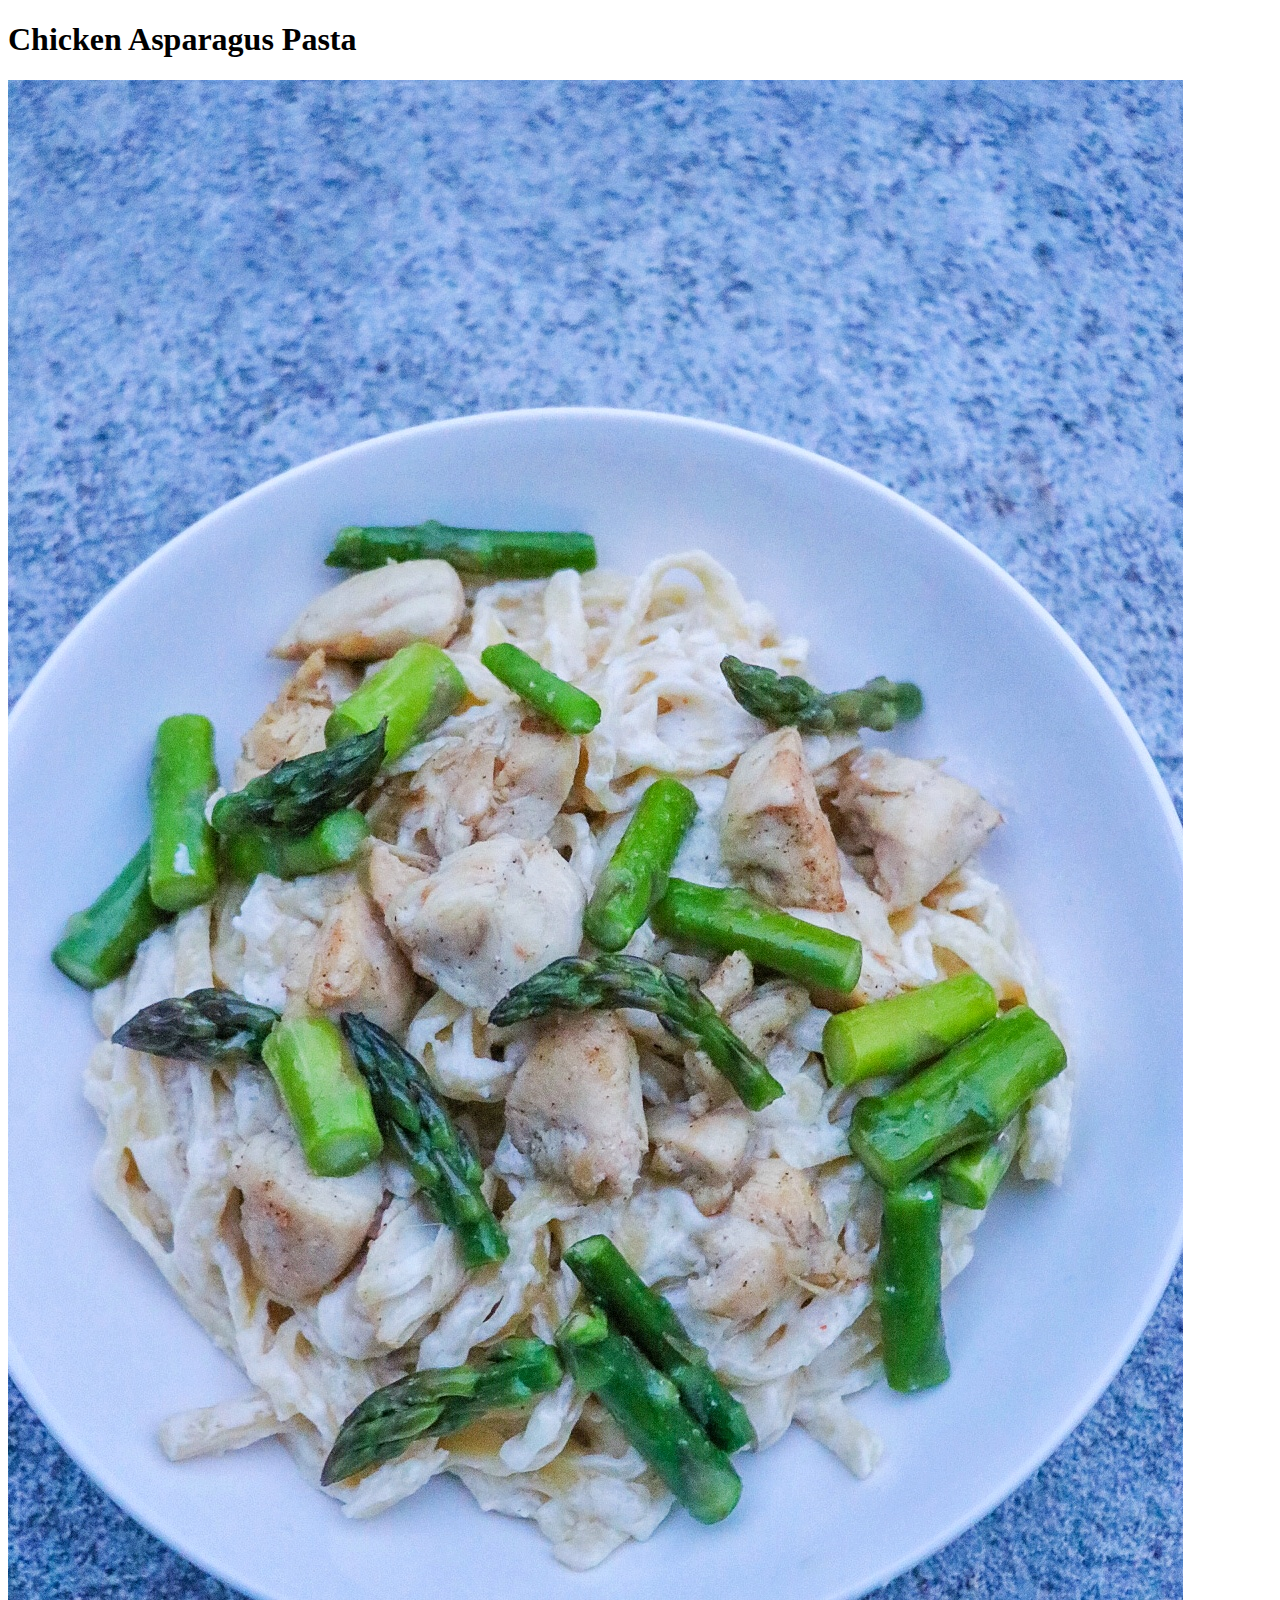
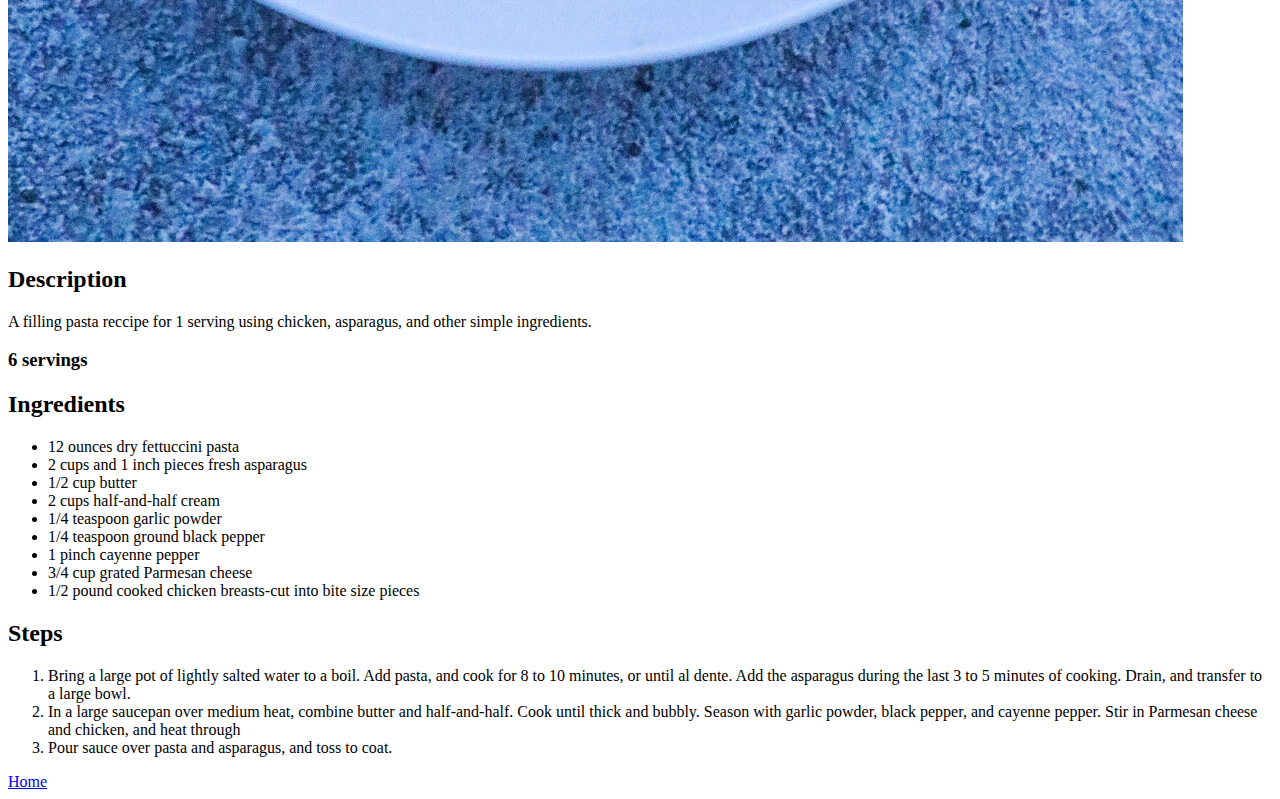
==== recipes/chicken-asparagus-pasta.html @ c43da2f2 "Finished Odin recipes in html" ====
<!DOCTYPE html>
<head>
    <meta charset="utf-8">
    <title>Chicken Asparagus Pasta</title>
</head>
<body>
    <h1>Chicken Asparagus Pasta</h1>
    <img src="../images/chicken-asparagus-pasta.jpeg" alt="Finished chicken asparagus pasta">
    <!-- Recipe description -->
    <h2>Description</h2>
    <p>A filling pasta reccipe for 1 serving using chicken, asparagus, and other simple ingredients.</p>
    <h3>6 servings</h3>
    <!-- List ingredients in unordered list -->
    <h2>Ingredients</h2>
    <ul>
        <li>12 ounces dry fettuccini pasta</li>
        <li>2 cups and 1 inch pieces fresh asparagus</li>
        <li>1/2 cup butter</li>
        <li>2 cups half-and-half cream</li>
        <li>1/4 teaspoon garlic powder</li>
        <li>1/4 teaspoon ground black pepper</li>
        <li>1 pinch cayenne pepper</li>
        <li>3/4 cup grated Parmesan cheese</li>
        <li>1/2 pound cooked chicken breasts-cut into bite size pieces</li>
    </ul> 
    <!-- List cooking steps in ordered list -->
    <h2>Steps</h2>
    <ol>
        <li>Bring a large pot of lightly salted water to a boil. Add pasta, and cook for 8 to 10 minutes, or until al dente. Add the asparagus during the last 3 to 5 minutes of cooking. Drain, and transfer to a large bowl.</li>
        <li>In a large saucepan over medium heat, combine butter and half-and-half. Cook until thick and bubbly. Season with garlic powder, black pepper, and cayenne pepper. Stir in Parmesan cheese and chicken, and heat through</li>
        <li>Pour sauce over pasta and asparagus, and toss to coat.</li>
    </ol>
    <a href="../index.html">Home</a>  
</body>
</html>
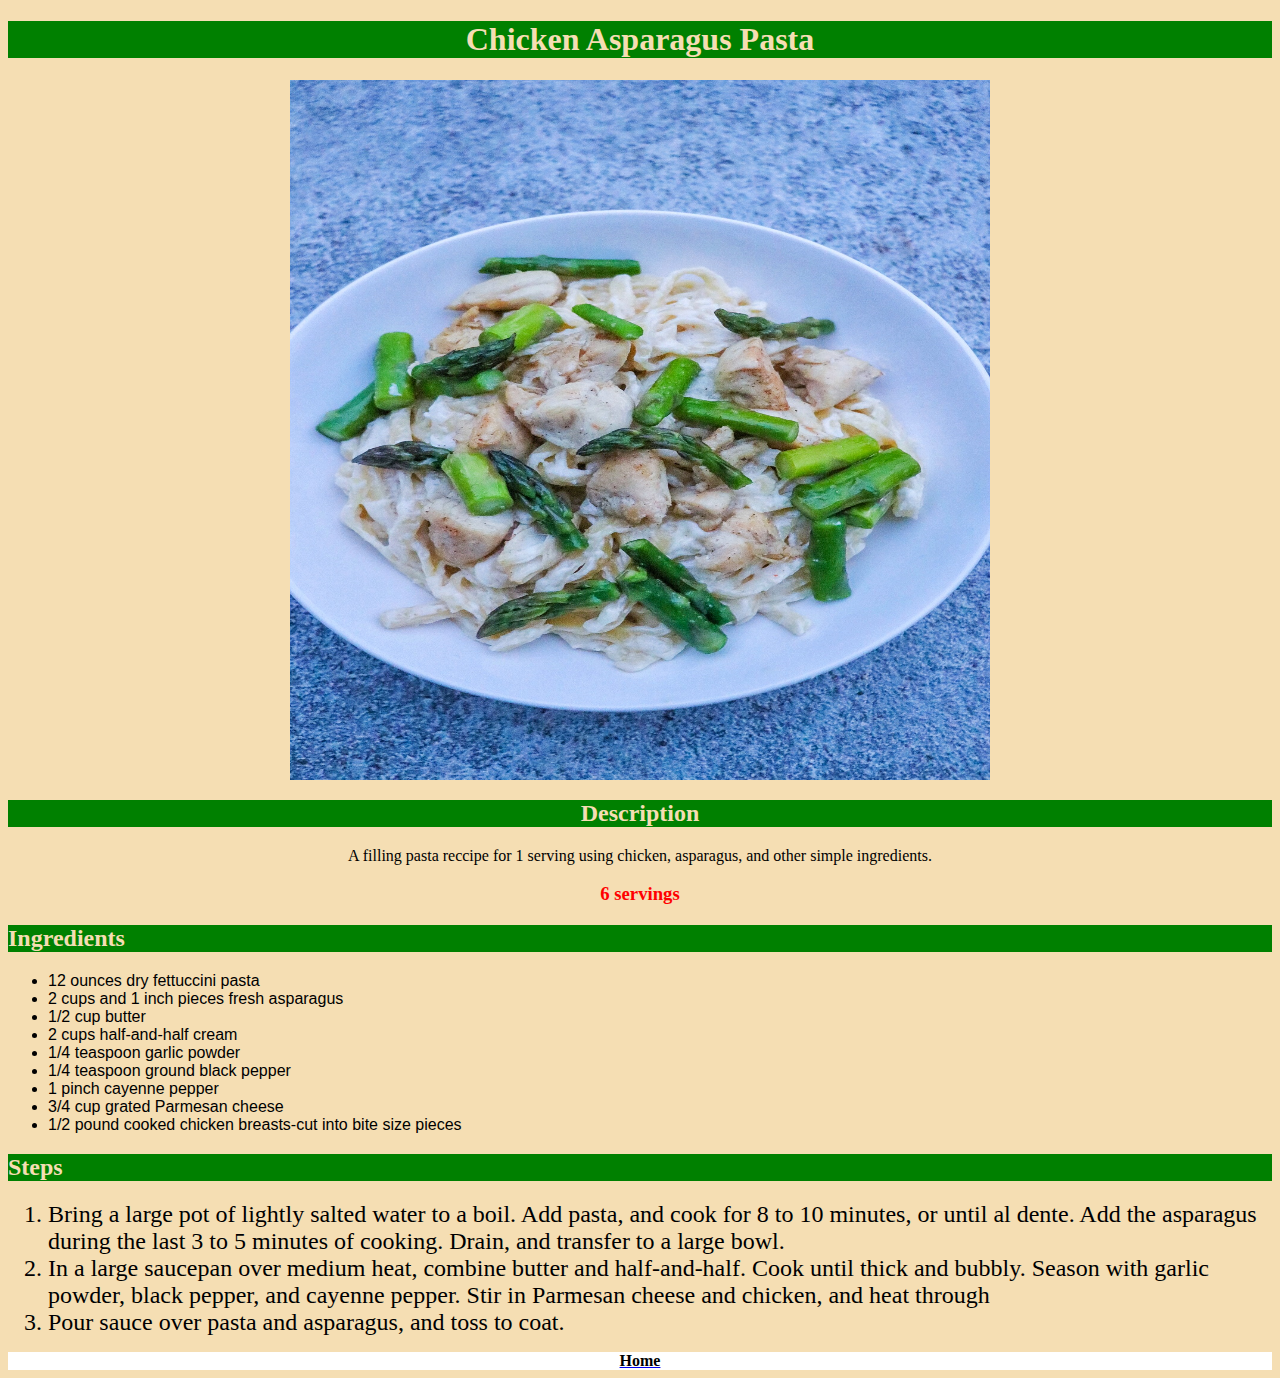
==== commit cdd4884b: "Added css to lasagna and beef stew recipes" ====
--- a/recipes/chicken-asparagus-pasta.html
+++ b/recipes/chicken-asparagus-pasta.html
@@ -2,17 +2,18 @@
 <head>
     <meta charset="utf-8">
     <title>Chicken Asparagus Pasta</title>
+    <link rel="stylesheet" href="../css/chicken-pasta.css">
 </head>
 <body>
     <h1>Chicken Asparagus Pasta</h1>
     <img src="../images/chicken-asparagus-pasta.jpeg" alt="Finished chicken asparagus pasta">
     <!-- Recipe description -->
-    <h2>Description</h2>
+    <h2><div id="description">Description</div></h2>
     <p>A filling pasta reccipe for 1 serving using chicken, asparagus, and other simple ingredients.</p>
     <h3>6 servings</h3>
     <!-- List ingredients in unordered list -->
     <h2>Ingredients</h2>
-    <ul>
+    <ul><div class="ingredient-list">
         <li>12 ounces dry fettuccini pasta</li>
         <li>2 cups and 1 inch pieces fresh asparagus</li>
         <li>1/2 cup butter</li>
@@ -22,14 +23,14 @@
         <li>1 pinch cayenne pepper</li>
         <li>3/4 cup grated Parmesan cheese</li>
         <li>1/2 pound cooked chicken breasts-cut into bite size pieces</li>
-    </ul> 
+    </div></ul> 
     <!-- List cooking steps in ordered list -->
     <h2>Steps</h2>
-    <ol>
-        <li>Bring a large pot of lightly salted water to a boil. Add pasta, and cook for 8 to 10 minutes, or until al dente. Add the asparagus during the last 3 to 5 minutes of cooking. Drain, and transfer to a large bowl.</li>
-        <li>In a large saucepan over medium heat, combine butter and half-and-half. Cook until thick and bubbly. Season with garlic powder, black pepper, and cayenne pepper. Stir in Parmesan cheese and chicken, and heat through</li>
-        <li>Pour sauce over pasta and asparagus, and toss to coat.</li>
-    </ol>
-    <a href="../index.html">Home</a>  
+    <ol><div>
+        <div class="step-one"><li>Bring a large pot of lightly salted water to a boil. Add pasta, and cook for 8 to 10 minutes, or until al dente. Add the asparagus during the last 3 to 5 minutes of cooking. Drain, and transfer to a large bowl.</li></div>
+        <div class="step-two"><li>In a large saucepan over medium heat, combine butter and half-and-half. Cook until thick and bubbly. Season with garlic powder, black pepper, and cayenne pepper. Stir in Parmesan cheese and chicken, and heat through</li></div>
+        <div class="step-three"><li>Pour sauce over pasta and asparagus, and toss to coat.</li></div>
+    </div></ol>
+    </div><a href="../index.html"><div class="home">Home</div></a>
 </body>
 </html>--- a/css/chicken-pasta.css
+++ b/css/chicken-pasta.css
@@ -0,0 +1,54 @@
+h1, h2 {
+    font-family: cursive;
+    color: wheat;
+    background-color: green;
+}
+
+h1 {
+    text-align: center;
+}
+
+h2 {
+    text-align: left;
+}
+
+#description, p {
+    text-align: center;
+}
+
+h3 {
+    font-family: "Time New Roman";
+    color: red;
+    text-align: center;
+}
+
+body {
+    background-color: wheat;
+}
+
+img {
+    height: 700px;
+    width: 700px;
+    /* center an image */
+    display: block;
+    margin-left: auto;
+    margin-right: auto;
+}
+
+.ingredient-list {
+    font-weight: lighter;
+    text-align: start;
+    font-family: sans-serif;
+}
+.step-one, .step-two, .step-three {
+    text-align: start;
+    font-family: cursive;
+    font-size: 24px;
+}
+
+.home {
+    color: black;
+    background-color: white;
+    text-align: center;
+    font-weight: bold;
+}